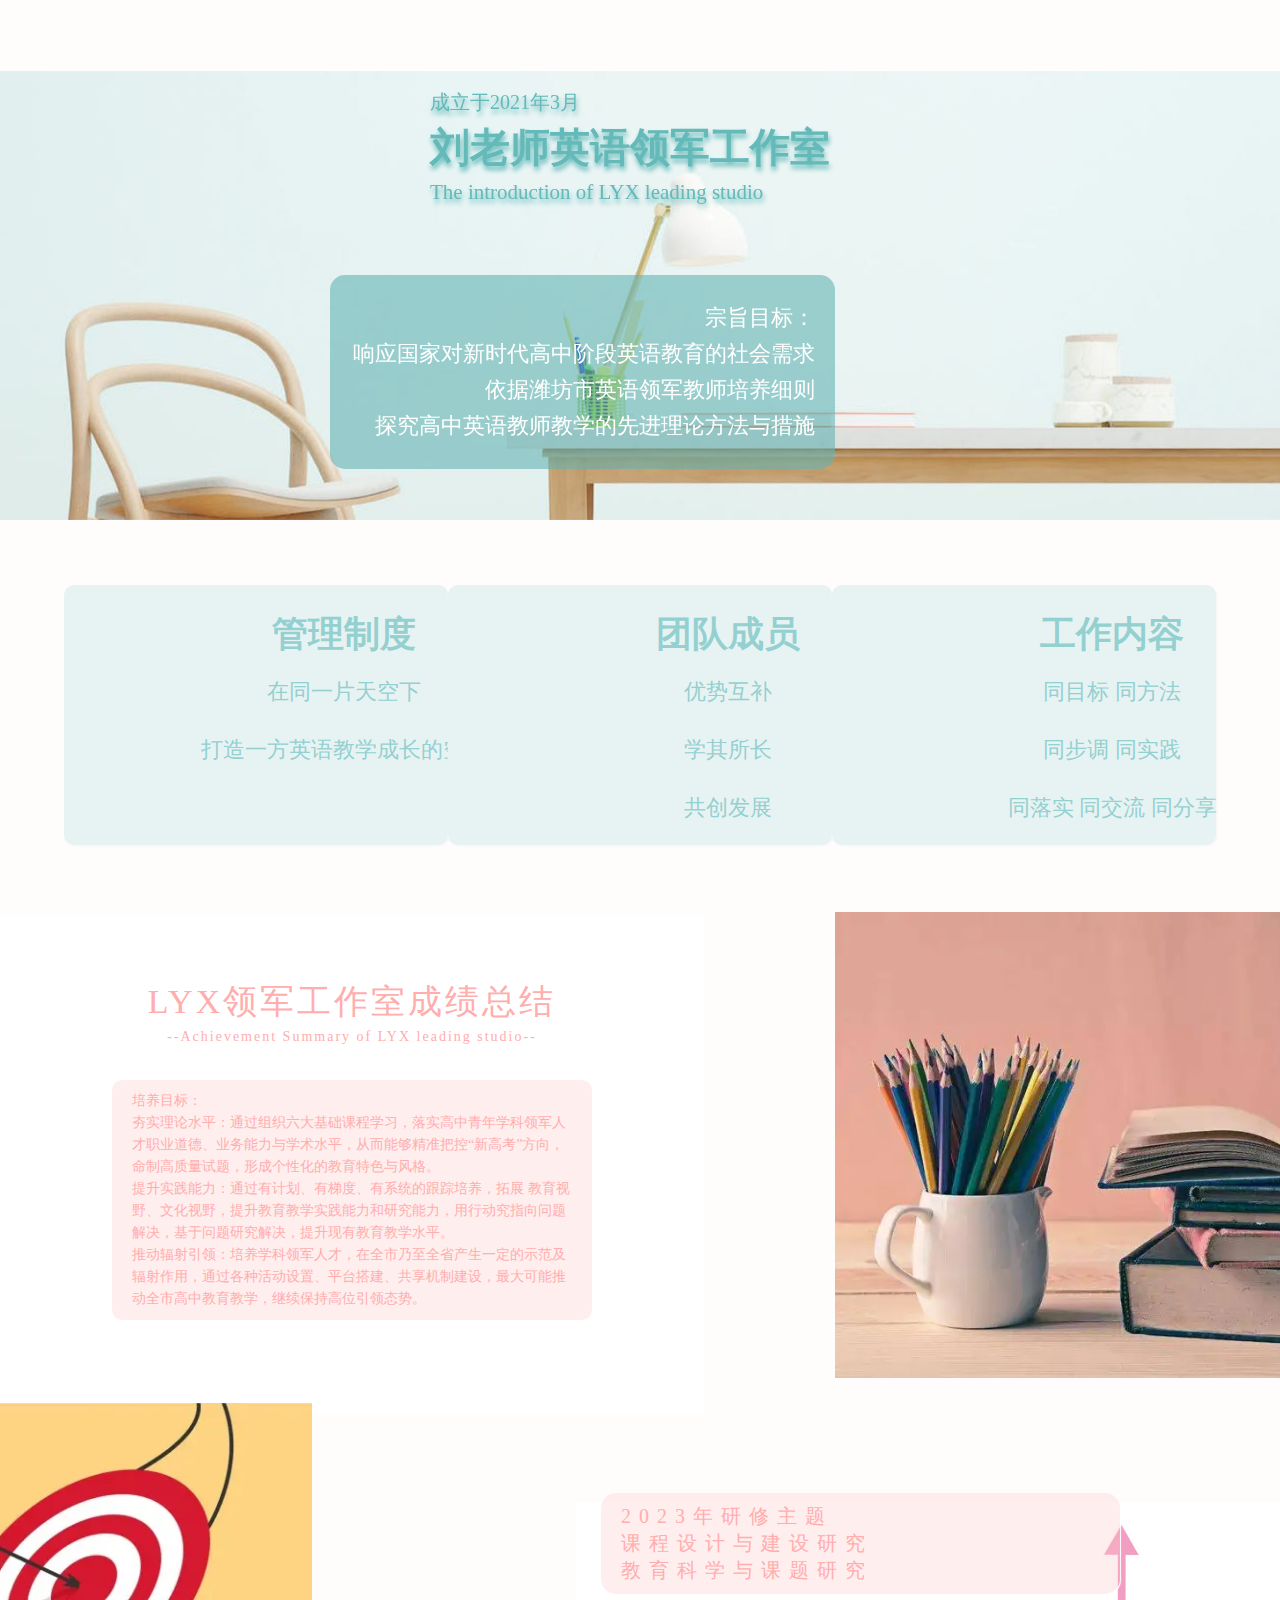
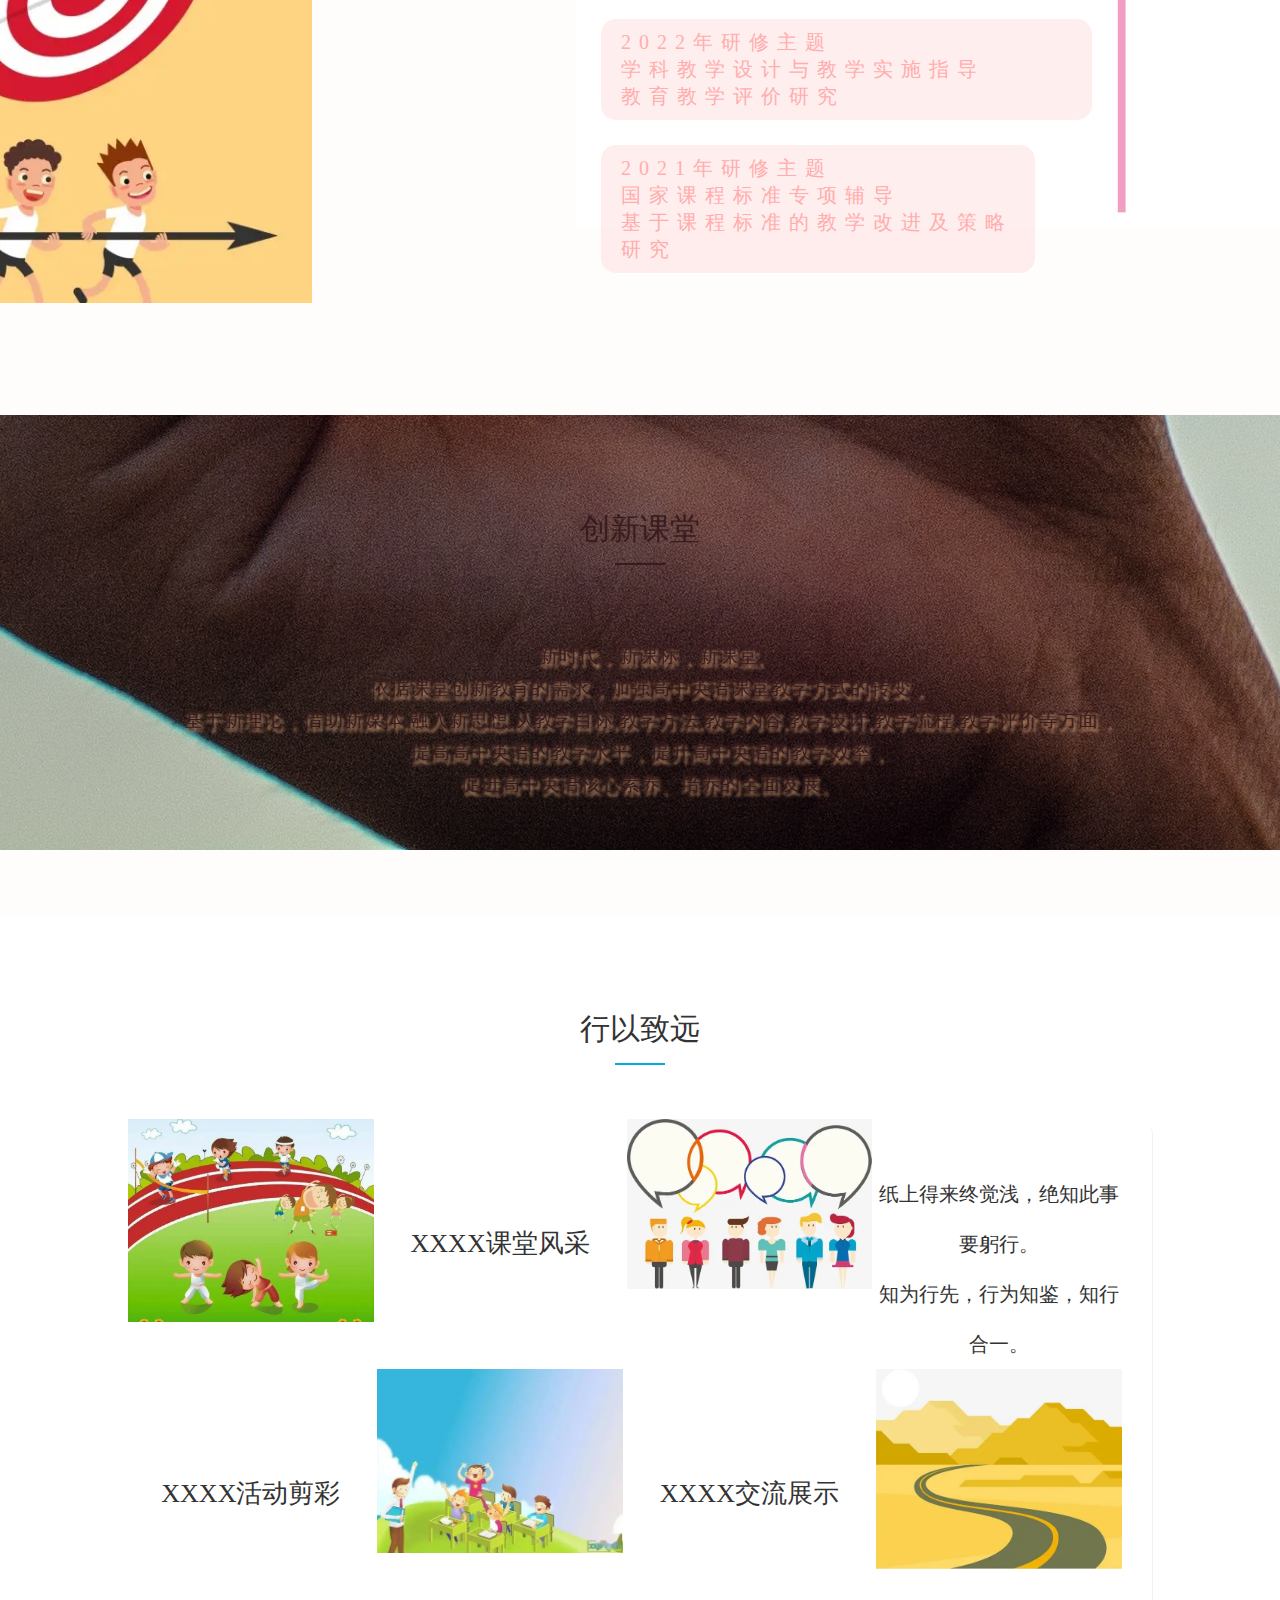
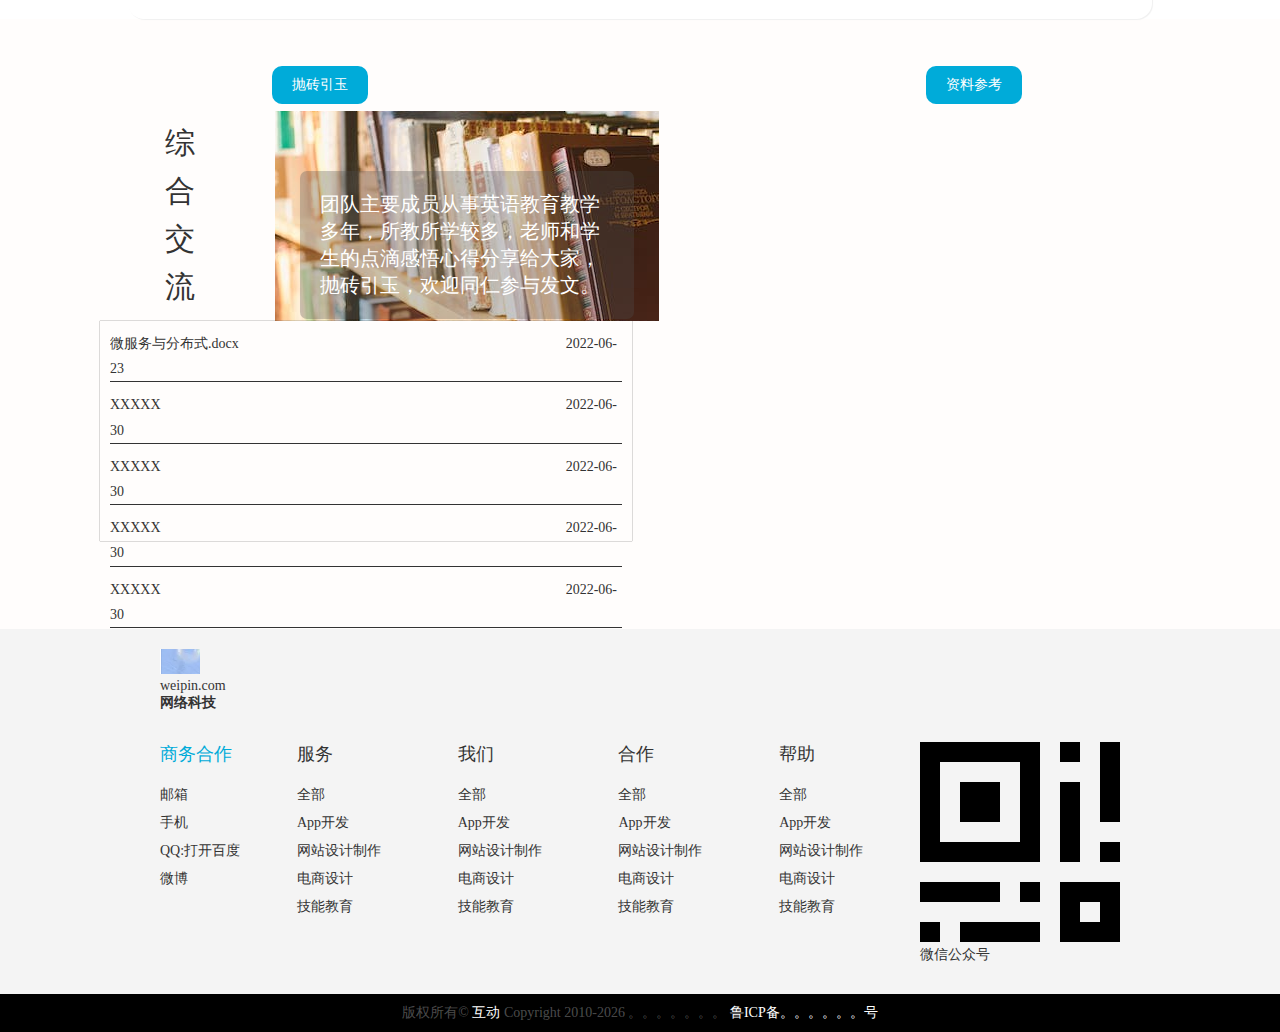
==== first.html @ 7814cfa4 "第一次提交" ====
<!DOCTYPE html>
<html>
<head>
    <meta charset="UTF-8">
    <meta http-equiv="X-UA-Compatible" content="IE=edge">
    <meta name="viewport" content="width=device-width, initial-scale=1.0">
    <title>个人工作室简介</title>
    <link rel="stylesheet" href="./css/swiper.min.css">
    <link rel="stylesheet" href="./font/iconfont.css">
    <link rel="stylesheet" href="./css/style.css">
    <script src="./js/jquery.min.js"></script>
    <script src="./js/swiper.min.js"></script>
    <script src="./js/public.js"></script>
</head>
<body>
    <!-- <header class="header">
       <div style="height: 100%;">
        <p>刘月霞英语领军工作室</p>
        <p>The introduction of LYX leading studio</p> -->
         <!-- <div class="line"></div> -->
    <!-- </div>
    </header> -->
   
    <div class="introduce">
         <!-- <img class="pic" src="./images/light1.jpeg" alt=""> -->
         <div class="leftTit">
            <p class="time">成立于2021年3月</p>
            <p style="font-size: 40px;font-weight: 800;">刘老师英语领军工作室</p>
            <!--<p class="en">英<br>语</p> -->
            <p class="enintro">The introduction of LYX leading studio</p>
            
         </div>
         <div class="con">
            <p>宗旨目标：<br>
            响应国家对新时代高中阶段英语教育的社会需求<br>
            依据潍坊市英语领军教师培养细则<br>
           探究高中英语教师教学的先进理论方法与措施</p>
         </div>
    </div> 
    <!-- 轮播图 -->
    <section class="banner">
        
        <div class="swiper">
            <div class="swiper-wrapper">
                <div class="swiper-slide">
                    <!-- <a href="#" class="big" style="background-color: #404040;"></a> -->
                    <a href="#" class="big" style="background: url(images/desk1-1.jpg) no-repeat bottom;background-size: 100%;"></a>
                    <a href="#" class="small" style="background-image: url(images/header-bg-small.png);"></a>
                </div>
                <!-- <div class="swiper-slide">
                    <a href="#" class="big" style="background-image: url(images/banner6.jpeg);"></a>
                    <a href="#" class="small" style="background-image: url(images/small.jpeg);"></a>
                </div> -->
                <!-- <div class="swiper-slide">Slide 3</div> -->
            </div>
            <!-- 如果需要分页器 -->
            <!-- <div class="swiper-pagination"></div> -->
            
            <!-- 如果需要导航按钮-->
            <!--<div class="swiper-button-prev"></div>
            <div class="swiper-button-next"></div>-->
            
            <!-- 如果需要滚动条 -->
            <!--<div class="swiper-scrollbar"></div> -->
        </div>
    </section>
    <script>        
        // var bnrSwiper = new Swiper ('.banner .swiper', {
        //   direction: 'vertical', // 垂直切换选项
        //   loop: false, // 循环模式选项
          
        //   // 如果需要分页器
        //   pagination: {
        //     el: '.banner .swiper-pagination',
        //   },
          
          // 如果需要前进后退按钮
        //   navigation: {
        //     nextEl: '.swiper-button-next',
        //     prevEl: '.swiper-button-prev',
        //   },
          
          // 如果需要滚动条
        //   scrollbar: {
        //     el: '.swiper-scrollbar',
        //   },
        // })        
    </script>
    <!-- 三条文字 -->
    <section class="three">
        <!-- <div class="picBg">
            <img class="pic" src="images/book1-5.jpg" alt="">
        </div> -->
        <div class="tit" style="padding-top: 85px; line-height: 58px; width: 100%;
        height: 100%;
        text-align: center;">
            <a href="./pages/management.html" class="box" style="
            margin-left: 5%;">
                <div>
                    <p class="title">管理制度</p>
                    <p>在同一片天空下<br>打造一方英语教学成长的空间</p>
                </div>
            </a>
            <a href="./pages/teamMembers.html" class="box">
                <div>
                    <p class="title">团队成员</p>
                    <p>优势互补<br>学其所长<br>共创发展</p>
                </div>
            </a>
            <a href="./pages//workContent.html" class="box">
                <div>
                    <p class="title">工作内容</p>
                    <p>同目标 同方法<br>同步调 同实践<br>同落实 同交流 同分享</p>
                </div>
            </a>
        </div>
        <!-- <div class="line"></div> -->
        <!-- <img class="pic" src="images/book1.jpg" alt=""> -->
    </section>
<!-- 工作室成绩展示 -->
    <section class="caseScore">
        <div class="pubTitScore">
            <h2 style="color: #ffadad;;    margin-top: 60px;">LYX领军工作室成绩总结</h2>
            <p style="letter-spacing: 2px;width: 400px;">--Achievement Summary of LYX leading studio--</p>
            <div class="target">
                <p>培养目标：</p>
                <p>夯实理论水平：通过组织六大基础课程学习，落实高中青年学科领军人才职业道德、业务能力与学术水平，从而能够精准把控“新高考”方向，命制高质量试题，形成个性化的教育特色与风格。<br>
                提升实践能力：通过有计划、有梯度、有系统的跟踪培养，拓展 教育视野、文化视野，提升教育教学实践能力和研究能力，用行动究指向问题解决，基于问题研究解决，提升现有教育教学水平。<br>
                推动辐射引领：培养学科领军人才，在全市乃至全省产生一定的示范及辐射作用，通过各种活动设置、平台搭建、共享机制建设，最大可能推动全市高中教育教学，继续保持高位引领态势。</p>
            </div>
            <div class="img" style="background: url(images/test1.jpg) no-repeat top;background-size: 100%;"></div>
        </div>
        <div class="score">
            <!-- <p style="font-size: 26px;">工作室考核要求</p> -->
            <div class="img" style="background: url(images/test2.jpg) no-repeat top;background-size: 100%;"></div>
            <div class="yearScore" >
            <!-- <div class="everyTime"> -->
                <a href="./pages/three.html" class="box">
                    <p style="width: 68%;">2023年研修主题<br>课程设计与建设研究<br>教育科学与课题研究</p>
                </a>
                <a href="./pages/two.html" class="box">
                    <p style="    width: 64%;">2022年研修主题<br>学科教学设计与教学实施指导<br>教育教学评价研究</p>
                </a>
                <a href="./pages/one.html" class="box">
                    <p style="    width: 56%;">2021年研修主题 <br>国家课程标准专项辅导<br>基于课程标准的教学改进及策略研究</p>
                </a>
                <!-- <div class="line l1"></div>
                <div class="line l2"></div>
                <div class="line"></div> -->
            <div style="margin-left: 870px;margin-top: -308px;">
                <p style="font-size: 26px;letter-spacing: 7px;writing-mode: tb;">工作室考核要求</p>
                <!-- <p>--The assessment requirements--</p> -->
        </div>
        <!-- <div class="pubConScore caseConScore">
            <a href="./about.html" class="box">
                <img class="pic" src="images/1.png" alt="">
                <div class="ceng">
                    <h3>2021</h3>
                    <div class="line"></div>
                    <p>内容介绍</p>
                </div>
            </a>
            <a href="#" class="box">
                <img class="pic" src="images/2.png" alt="">
                <div class="ceng">
                    <h3>2022</h3>
                    <div class="line"></div>
                    <p>内容介绍</p>
                </div>
            </a>
            <a href="#" class="box">
                <img class="pic" src="images/3.png" alt="">
                <div class="ceng">
                    <h3>2023</h3>
                    <div class="line"></div>
                    <p>内容介绍</p>
                </div>
            </a>
        </div> -->

    </section>

    <!-- 创新课堂 -->
    <section class="aboutCreate">
        <a href="./pages/create.html" class="box">
            <div class="pubTit abtTitCreate">
                <h2>创新课堂</h2>
                <div class="line"></div>
            </div>
            <div class="pubCon abtConCreate" style="width: 1300px;">
                <div class="abtTextCreate">
                    
                        新时代，新课标，新课堂,<br>依据课堂创新教育的需求，加强高中英语课堂教学方式的转变，<br>
                        基于新理论，借助新媒体,融入新思想,从教学目标,教学方法,教学内容,教学设计,教学流程,教学评价等方面，<br>
                        提高高中英语的教学水平，提升高中英语的教学效率，<br>促进高中英语核心素养、培养的全面发展。
                    
                </div>
                <!-- <div class="btnGroupCreate">
                    <a href="#" class="btn btndoc">课件doc</a>
                    <a href="#" class="btn btnPPT">课件ppt</a>
                </div> -->
            </div>
        </a>
    </section>
<!-- 积微成巨 -->
    <section class="serviceSum">
        <div class="pubTit serTit">
            <h2>行以致远</h2>
            <div class="line"></div>
        </div>
        <div class="display">
            <!-- <div class="tit">
                <p class="nav">
                    纸上得来终觉浅，绝知此事要躬行。<br>
                    知为行先，行为知鉴，知行合一。<br>
                    细微之处便是光彩灿烂。
                </p>
            </div> -->
            <div class="active">
                <!-- <div class="leftPic">
                    <a href="#" class="box">
                        <img class="pic" src="./images/act2-2.jpg" alt="">
                        <p>XXXX活动剪彩</p>
                    </a>
                    
                     <a href="#" class="box" >
                        <p>XXXX课堂风采</p>
                        <img class="pic" src="./images/act2-2.jpg" alt="">
                    </a>
                    <a href="#" class="box" style="margin-left: -4px;">
                        <img class="pic" src="./images/act2-2.jpg" alt="">
                        <p>XXXX交流展示</p>
                    </a>
                    
                </div> -->
                <div class="bor">
                  
                    <div class="dimg">
                        <img class="pic" src="./images/act1.jpg" alt="" style="width: inherit;">
                    </div>
                    <div class="dp">
                        <a href="./pages/jlzs.html" class="box"><p>XXXX活动剪彩</p></a>
                    </div>
                </div>
                <div class="bor">
                    <div class="dp">
                        <a href="./pages/ktfc.html" class="box"><p>XXXX课堂风采</p></a>
                        
                    </div>
                    <div  class="dimg">
                        <img class="pic" src="./images/room2.jpg" alt="" style="width: inherit;">
                    </div>
                </div>
                <div class="bor">
                    <div  class="dimg">
                        <img class="pic" src="./images/share1.jpg" alt="" style="width: inherit;">
                    </div>
                    <div class="dp"> 
                        <a href="./pages/jlzs.html" class="box"><p>XXXX交流展示</p></a>
                        
                    </div>
                </div>
                <div class="bor">
                    <div class="dp">
                        <p class="na" style="font-size: 20px;    line-height: 50px;
                        margin-top: 50px;">纸上得来终觉浅，绝知此事要躬行。<br>
                            知为行先，行为知鉴，知行合一。<br>
                            细微之处便是光彩灿烂。</p>
                        
                    </div>
                    <div  class="dimg">
                        <img class="pic" src="./images/path1.jpg" alt="" style="width: inherit;">
                    </div>
                </div>
            </div>

        </div>
        
    </section>
    <!-- 综合交流 -->
    <section class="clientTalk">
        <div class="pubTit talkTit" style="width: 200px;
        margin-bottom: -300px;
        margin-left: 80px;">
            <h2>综<br>合<br>交<br>流</h2>
            <!-- <div class="line"></div> -->
        </div>
        <div class="line1">
            <p>抛砖引玉</p>
            <p style="float: right;">资料参考</p>
        </div>
        <div class="img" style=" float:left; display:inline">
            
            <p>团队主要成员从事英语教育教学多年，所教所学较多，老师和学生的点滴感悟心得分享给大家，抛砖引玉，欢迎同仁参与发文。</p>
        </div>
         <!-- <div class="line2">资料参考</div> -->
        <div class="conRight">
           
            <div class="w-adNews-in clearfix">
                <ul>
                    <li>
                        <div class="news-item">
                            <div class="news-together">
                                <div class="news-h">
                                    <a class="" href="./public/1.docx" target="_blank" download="微服务与分布式.docx">微服务与分布式.docx</a>
                                </div>
                                <div class="date">2022-06-23</div>
                            </div>
                        </div>
                    </li>
                    <li>
                        <div class="news-item">
                            <div class="news-together">
                                <div class="news-h">
                                   <a class="" href="/article-77025-220429.html" target="_blank" title="XXXXX">XXXXX</a>
                                </div><div class="date">2022-06-30</div>
                            </div>
                        </div>
                    </li>
                    <li>
                        <div class="news-item">
                            <div class="news-together">
                                <div class="news-h">
                                   <a class="" href="/article-77025-220429.html" target="_blank" title="XXXXX">XXXXX</a>
                                </div><div class="date">2022-06-30</div>
                            </div>
                        </div>
                    </li>
                    <li>
                        <div class="news-item">
                            <div class="news-together">
                                <div class="news-h">
                                   <a class="" href="/article-77025-220429.html" target="_blank" title="XXXXX">XXXXX</a>
                                </div><div class="date">2022-06-30</div>
                            </div>
                        </div>
                    </li>
                    <li>
                        <div class="news-item">
                            <div class="news-together">
                                <div class="news-h">
                                   <a class="" href="/article-77025-220429.html" target="_blank" title="XXXXX">XXXXX</a>
                                </div><div class="date">2022-06-30</div>
                            </div>
                        </div>
                    </li>
                </ul>
            </div>
        </div>
        <!-- <div class="clientConTalk pubCon">
            <ul>
                <li><img src="images/5-1.png" alt=""></li>
                <li><img src="images/5-1.png" alt=""></li>
                <li><img src="images/5-1.png" alt=""></li>
                <li><img src="images/5-1.png" alt=""></li>
                <li><img src="images/5-1.png" alt=""></li>
                <li><img src="images/5-1.png" alt=""></li>
                <li><img src="images/5-1.png" alt=""></li>
                <li><img src="images/5-1.png" alt=""></li>
                <li><img src="images/5-1.png" alt=""></li>
                <li><img src="images/5-1.png" alt=""></li>
                <li><img src="images/5-1.png" alt=""></li>
                <li><img src="images/5-1.png" alt=""></li>
            </ul>
        </div> -->
    </section>
    <!-- 服务区 弹性盒模型-->
    <!-- <section class="service">
        <div class="pubTit serTit">
            <h2>专注的服务</h2>
            <div class="line"></div>
        </div>
        <div class="pubCon serCon">
            <a href="#" class="box">
                <div class="boxIcon">
                    <i class="iconfont icon-phone"></i>
                </div>
                <h3>App开发</h3>
                <p>App开发App开发App开发App开发App开发App开发App开发App开发App开发</p>
            </a>
            <a href="#" class="box">
                <div class="boxIcon">
                    <i class="iconfont icon-computer"></i>
                </div>
                <h3>网站开发</h3>
                <p>网站开发网站开发网站开发网站开发网站开发网站开发网站开发网站开发网站开发</p>
            </a>
            <a href="#" class="box">
                <div class="boxIcon">
                    <i class="iconfont icon-app"></i>
                </div>
                <h3>电商设计</h3>
                <p>电商设计电商设计电商设计电商设计电商设计电商设计电商设计电商设计电商设计</p>
            </a>
            <a href="#" class="box">
                <div class="boxIcon">
                    <i class="iconfont icon-service"></i>
                </div>
                <h3>技能教育</h3>
                <p>技能教育技能教育技能教育技能教育技能教育技能教育技能教育技能教育技能教育技能教育</p>
            </a>
        </div>
    </section>
    <section class="about">
        <div class="pubTit abtTit">
            <h2>我们是不断创新、专注研究、充满活力的<br>用户体验专家</h2>
            <div class="line"></div>
        </div>
        <div class="pubCon abtCon">
            <div class="abtText">一段文字一段文字一段文字一段文字一段文字一段文字一段文字一段文字一段文字一段文字一段文字一段文字</div>
            <div class="btnGroup">
                <a href="#" class="btn btnLeft">咨询我们</a>
                <a href="#" class="btn btnRight">了解我们</a>
            </div>
        </div>
        
    </section>
    <section class="case">
        <div class="pubTit">
            <h2>项目案例展示</h2>
            <div class="line"></div>
        </div>
        <div class="pubCon caseCon">
            <a href="#" class="box">
                <img class="pic" src="images/1.png" alt="">
                <div class="ceng">
                    <h3>标题文字</h3>
                    <div class="line"></div>
                    <p>内容介绍</p>
                </div>
            </a>
            <a href="#" class="box">
                <img class="pic" src="images/2.png" alt="">
                <div class="ceng">
                    <h3>标题文字</h3>
                    <div class="line"></div>
                    <p>内容介绍</p>
                </div>
            </a>
            <a href="#" class="box">
                <img class="pic" src="images/3.png" alt="">
                <div class="ceng">
                    <h3>标题文字</h3>
                    <div class="line"></div>
                    <p>内容介绍</p>
                </div>
            </a>
        </div>

    </section> -->
    <!-- 底部区域 -->
    <!-- <section class="client">
        <div class="pubTit">
            <h2>服务的客户</h2>
            <div class="line"></div>
        </div>
        
        <div class="clientCon pubCon">
            <ul>
                <li><img src="images/5-1.png" alt=""></li>
                <li><img src="images/5-1.png" alt=""></li>
                <li><img src="images/5-1.png" alt=""></li>
                <li><img src="images/5-1.png" alt=""></li>
                <li><img src="images/5-1.png" alt=""></li>
                <li><img src="images/5-1.png" alt=""></li>
                <li><img src="images/5-1.png" alt=""></li>
                <li><img src="images/5-1.png" alt=""></li>
                <li><img src="images/5-1.png" alt=""></li>
                <li><img src="images/5-1.png" alt=""></li>
                <li><img src="images/5-1.png" alt=""></li>
                <li><img src="images/5-1.png" alt=""></li>
            </ul>
        </div>
    </section> -->
    <footer class="footer">
        <div class="ftMain pubCon">
            <a href="#" class="ftlogo">
                <img src="images/4-1.png" alt="">
                <div class="text">
                    <p>weipin.com</p>
                    <h1>网络科技</h1>
                </div>
            </a>
            <div class="ftCon">
                <div class="ftContact">
                    <h4>商务合作</h4>
                    <p>
                        邮箱<br>
                        手机<br>
                        QQ:<a target="_blank" href="https://www.baidu.com/">打开百度</a><br>
                        微博<br>
                    </p>
                </div>
                <div class="ftLink">
                    <div class="box">
                        <h4>服务</h4>
                        <a href="#">全部</a>
                        <a href="#">App开发</a>
                        <a href="#">网站设计制作</a>
                        <a href="#">电商设计</a>
                        <a href="#">技能教育</a>
                    </div>
                </div>
                <div class="ftLink">
                    <div class="box">
                        <h4>我们</h4>
                        <a href="#">全部</a>
                        <a href="#">App开发</a>
                        <a href="#">网站设计制作</a>
                        <a href="#">电商设计</a>
                        <a href="#">技能教育</a>
                    </div>
                </div>
                <div class="ftLink">
                    <div class="box">
                        <h4>合作</h4>
                        <a href="#">全部</a>
                        <a href="#">App开发</a>
                        <a href="#">网站设计制作</a>
                        <a href="#">电商设计</a>
                        <a href="#">技能教育</a>
                    </div>
                </div>
                <div class="ftLink">
                    <div class="box">
                        <h4>帮助</h4>
                        <a href="#">全部</a>
                        <a href="#">App开发</a>
                        <a href="#">网站设计制作</a>
                        <a href="#">电商设计</a>
                        <a href="#">技能教育</a>
                    </div>
                </div>

                <div class="ftEwm">
                    <img src="images/ewm1.png" alt="">
                    <p>微信公众号</p>
                </div>

            </div>
        </div>
        <div class="copyright">
            版权所有&copy; <a href="#">互动</a> Copyright 2010-<span class="year"></span> 。。。。。。。
            <a href="#" target="_blank">鲁ICP备。。。。。。号</a>

        </div>
    </footer>
    <script>
        var year=new Date().getFullYear();
        $(".year").html(year)
    </script>

    <!-- (屏幕)背景遮罩层:展开右侧菜单时设置收回事件 -->
    <div class="bodyBg">

    </div>

</body>
</html>
---- font/iconfont.css ----
@font-face {
  font-family: "iconfont"; /* Project id  */
  src: url('iconfont.ttf?t=1664248472655') format('truetype');
}

.iconfont {
  font-family: "iconfont" !important;
  font-size: 16px;
  font-style: normal;
  -webkit-font-smoothing: antialiased;
  -moz-osx-font-smoothing: grayscale;
}

.icon-app:before {
  content: "\e605";
}

.icon-computer:before {
  content: "\e60d";
}

.icon-folder:before {
  content: "\e61f";
}

.icon-phone:before {
  content: "\e63b";
}

.icon-service:before {
  content: "\e649";
}

.icon-unlock:before {
  content: "\e773";
}
---- css/style.css ----
/* 基础样式  */
*{padding:0;margin: 0;font-family: "微软雅黑"，"黑体","宋体";font-size: 14px;color: #333;}
body{background-color:rgba(255,244,240,0.2);}
a{text-decoration: none;}
ul,ol{list-style: none;}
img{border: none;}
input,textarea{outline: none;}
/* body{background: #aaa;} */
/* filter: grayscale(100%);网站整体变为灰色  兼容*/
/* -webkit-filter: grayscale(100%);filter: grayscale(100%); */


/* 公共样式 */
.pubCon{width: 1200px;margin: 0 auto;}
.pubTit{text-align: center;padding-bottom: 60px;}
.pubTit h2{font-size: 32px;font-weight: 400;line-height: 1.6em;}
.pubTit .line{width: 50px;height: 2px;background: #00abd9;display: inline-block;margin-top: 10px;}
.bodyBg{position:fixed;top:0;left:0;width: 100%;height: 100%;background: rgb(0, 0, 0,0.3);
z-index:9;display: none;}
.pubConScore{width: 1200px;margin: 0 auto;}
.pubTitScore{text-align: center;padding-bottom: 60px;}
.pubTitScore h2{font-size: 34px;font-weight: 400;line-height: 1.6em;letter-spacing: 3px;}
.pubTitScore p{font-size: 14px;font-weight: lighter;margin: 0 auto;color: #ffadad;    ;border-radius: 16px;}
.pubTitScore .line{width: 50px;height: 2px;background: #a0cfff;display: inline-block;margin-top: 10px;}
.bodyBg{position:fixed;top:0;left:0;width: 100%;height: 100%;background: rgb(0, 0, 0,0.3);
z-index:9;display: none;}
/* 头部 */
.header{height: 50px;width: 100%;text-align: left;background: linear-gradient(rgba(255,190,105,0.7),rgba(255,244,240,0.1));
/* 定位器 */
position: fixed;top: 0;left: 0;z-index: 10;
}
.header p{font-size: 28px;font-weight: 400;color: white;float: left;margin-left: 20px;position: absolute;text-shadow: 1px 1px 1px #ad3e11;
    height: 50px;line-height: 50px;}
.header u{color: white; font-size: 20px; height: 60px;line-height: 60px;margin-left: 275px;text-shadow: 1px 1px 1px #ad3e11;}
.header .line{width: 640px;height: 1px;background: white;position: absolute;bottom: 10px;text-shadow: 1px 1px 1px #ad3e11;}
/* 单独样式 */
.hdCon{height:100%;display: flex;justify-content: space-between;align-items: center;}

.hdNav ul{display: flex;height:60px;padding: auto;}

.hdNav li a{display: block;font-size: 18px;padding: 0 30px;
    transition: 0.3s;position: relative;line-height: 60px;}
.hdNav li:hover a{color: #00abd9;}
.hdNav li.active a{color: #00abd9;}
/* 添加小圆点 */
.hdNav li a::after{display: block;content: "";width: 6px;
    height: 6px;background: #00abd9;border-radius: 50%;opacity: 0;
    position: absolute;bottom: 6px;
    left: 50%;margin-left: -3px;/* 或*/
    /* left: calc(50%-10px); */
}
.hdNav li:hover a::after{opacity: 1;}
.hdNav li.active a::after{opacity: 1;}
.hdMenu{width: 40px;border: 1px solid #aaa;border-radius: 3px;cursor: pointer;display: none;}
.hdMenu i{display: block;width: 26px;height: 2px;background:#aaa;margin: 5px auto;}

/* 海报区域：轮播图 */
.banner{height: 500px;}
.banner a{display: block;height: 520px;background:100% no-repeat;cursor: move;width: 100%;background-size: 100%;}/*不重复 居中  cursor: pointer鼠标位于轮播图上的显示形式*/
.banner a.small{display: none;}/*只显示一张*/
/* 修改swiper的默认样式 */
.banner .swiper-pagination-bullet{
    background: rgba(255,255,255,0);
}
/* introduce 简介 */
.introduce{    position: absolute;
    /* border: 1px solid;right: 240px; */
    width: 100%;
    height: 460px;
    z-index: 11;
    line-height: 70px;}
.introduce p{    line-height: 45px;
    margin-left: 10px;
    font-family: 楷体;
    font-size: 35px;
    width: 450px;color: #4c8888;
}
.introduce .leftTit{width: 450px;
    height: 150px;
    margin: 80px 420px;}
.leftTit p{color: #64b9b9;text-shadow: 1px 4px 5px #64b9b9;}
.introduce .time{width: 450px;
    font-size: 20px;
    text-align: left;
    float: left;
}
.introduce .en{    color: black;
    background-color: white;
    width: 42px;
    height: auto;
    text-align: center;
    border-radius: 7px;
    line-height: 1.5em;
    position: absolute;
    top: 55px;
    font-size: 26px;}
.introduce .enintro{width: 625px;
    font-size: 21px;
    text-align: left;
    float: left;
}
.introduce .con{ position: absolute;
    top: 275px;
    right: 445px;
    text-align: right;
    line-height: 42px;    width: 505px;background: rgba(100,180,180,0.6);;
    /* box-shadow: 1px 1px 1px; */
    border-radius: 15px;
}
.introduce .con p{    font-size: 22px;color: white;
    line-height: 36px;
    margin: 25px 20px;width: auto;}
.introduce .d1{     margin-top: 100px;
    margin-left: -1px;
    width: 500px;
    border: 1px solid;
    height: 200px;}
.introduce .d1 p{float: right;}
.introduce .d1 .p1{    margin-right: -327px;
    color: white;
    background-color: rgba(255,255,255,0.2);
    box-shadow: 2px 2px 9px #531f0a;
    border-radius: 8px;
    width: 110px;
    height: 180px;
    text-align: center;
    padding-top: 18px;}
/* 三条文字 */
.three{
    height: 365px;
    /* background: url(../images/light2-3.jpg) no-repeat center; background-size: 100%; */
   }
/* .three .line{width: 30px;height: 1px;background: black;margin: 10px 0 20px;} */
.three .tit a{float: left;width: 30%;}
.three .tit .box div{background: #e7f3f3;height: 260px; box-shadow: 1px 1px 3px #f4f4f4;    border-radius: 10px;} 
.three .tit .box p{ text-align: center;color:#94d0d0;font-size: 22px;     width: 560px;
    
}
.three .tit .box .title{    font-size: 36px;
    font-weight: 800;color: #94d0d0;display: inline-block;  vertical-align: middle;margin-top: 20px;
    }
.three .tit .box div:hover p{ box-shadow: 1px 1px 3px #e2e4e5;background: #94d0d0;color: white; }
.three .tit .box div:hover{background: #94d0d0;}
/* .three .tit .box p:hover{color:rgba(255,173,173)} */
/* .three .tit .box .title:hover{border: 1px solid rgba(255,173,173);} */
/* 工作室成绩展示 */
.caseScore{
    /* margin-bottom: 20px; */
    /* border: 1px solid; */
    width: 100%;
    height: 500px;
    margin-top: 50px;
}
.caseScore .pubTitScore{float: left;display: inline;width: 55%;    height: 440px;
    /* background: url(../images/target2.jpg) no-repeat center; background-size: 100%; */
    background-color: white;
}
.caseScore .pubTitScore .img{    background-color: red;
    width: 55%;
    height: 500px;
    position: absolute;
    margin-top: -408px;
    margin-left: 835px;}
.score .img{    background-color: red;
    width: 45%;
    height: 500px;
    position: absolute;
    margin-top: -12px;
    margin-left: -840px;}
.target{    background: rgba(255,200,200,0.3);padding: 10px 20px;
    text-align: left;margin: auto;
    margin-top: 35px;
    line-height: 22px;
    width: 440px;
    border-radius: 10px;}
.score{text-align: center;    height: 500px;float: right;display: inline;
    background-color: aliceblue;width: 55%;
    background: url(../images/yearScore3.jpg) no-repeat center; background-size: 100%;
}

.yearScore{width: 100%;
    height: 300px;
    margin: auto;
    text-align: left;margin-top: 78px;
}
.yearScore .box p{    font-size: 20px;
    color: #FFADAD;
    margin: 25px;
    letter-spacing: 8px;background-color: rgba(255,200,200,0.3);
    padding: 10px 20px;
    box-shadow: 1px 1px 1px white;
    border-radius: 15px;
}
.yearScore .box p:hover{background-color: #FFADAD; color: white;}
.yearScore .line{position: relative;
    margin: -401px 84%;
    width: 100px;
    height: 500px;
    box-sizing: border-box;
    background: linear-gradient(-45deg, transparent 1.5%, #0000ff 73.5%, deeppink 0%, transparent 0%);}
/* .yearScore .everyTime{margin: 40px auto;} */
/* .everyTime div{text-align: center;}
.everyTime p{font-size: 60px; color: #FFADAD;}
.everyTime span{font-size: 40px;text-shadow: 1px 1px 2px #b2b2b2;
    color: rgba(60,180,255,0.7);
    }

.yearScore .everyTime .vertical-line{    height: 40px;width: 3px;    background: rgba(60,180,255,0.7);
    margin-left: 66px;} */



.caseConScore{display: flex;justify-content: space-between;flex-wrap: wrap;margin-top: 15px;}/*弹性盒子*/
.caseConScore .box{display: block;width: 32%;margin-bottom: 30px;position: relative;
perspective: 600px;/*视距：近大远小*/
overflow: hidden;
}
.caseConScore .pic{width: 100%;display: block;}
.caseConScore .ceng{display: block;width: 100%;height: 100%;background: rgb(0, 0, 0,0.6);
    color: #fff;position: absolute;top: 0;left: 0;display: flex;align-items: center;
    justify-content: center;padding: 0 30px;box-sizing: border-box;
    flex-direction: column;/*盒模型 纵向*/
    transform: rotateX(110deg);/*透视*/
    transform-origin: bottom;/*旋转方向*/
    transition: 0.3s;
}
.caseConScore .ceng h3{color: #fff;font-size: 20px;font-weight: 400;}
.caseConScore .ceng .line{width: 30px;height: 1px;background: white;margin: 10px 0 20px;}
.caseConScore .ceng p{color: #fff;opacity: 0.9;text-align: center;line-height: 1.8em;}
   /*翻页效果*/
.caseConScore .box:hover .ceng{transform:rotate(0) ;}

/* 服务区 */
.service{padding: 90px 0 50px;background: white;}
.serCon{display: flex;text-align: center;}
.serCon .box{display: block;height: 380px;
    padding: 0 30px;box-sizing: border-box;}/*box-sizing: border-box;内填充*/
.serCon .boxIcon{width: 200px;height: 200px;border: 1px solid #00abd9;
    border-radius: 50%;margin: 0 auto;line-height: 200px;transition: 0.3s;}
.serCon .boxIcon .iconfont{font-size:90px; color: #00abd9;transition: 0.3s;}
.serCon h3{padding: 50px 0 25px;font-size: 22px;font-weight: 400;}
.serCon p{line-height: 1.8em;color: 666;}

.serCon .box:hover h3{color: #00abd9;}
.serCon .box:hover .boxIcon{background:#00abd9;}
.serCon .box:hover .boxIcon .iconfont{color: #fff;}

/* 创新课堂 */
.aboutCreate{padding: 90px 0;background: url(../images/create.jpg) no-repeat center fixed;width: 100%;
    height: 320px;
    margin-top: 600px;
}
.abtTitCreate h2{color: #391b1d;}
.abtTitCreate .line{background: #391b1d;}
.abtTextCreate{color: #391b1d;opacity: 0.9;font-size: 20px;    line-height: 32px;    padding: 20px;
text-shadow: 2px 4px 3px #d8a279;text-align: center;}
.aboutCreate .abtTextCreate:hover{font-size:26px;}
.aboutCreate:hover .box .abtConCreate{background: rgba(255,255,255,0.3);border-radius: 103px;padding: 20px;}
.btnGroupCreate{width: 100%;text-align: center;font-size: 0;padding-top: 100px;}
.btnGroupCreate .btn{display: inline-block;width: 150px;height: 50px;
    background:linear-gradient(to right,#f67b1f,#ef2d58);color: #fff;
border-radius: 5px;line-height: 50px;font-size: 20px;margin: 0 10px;}
 .btnGroupCreate .btnPPT{background:linear-gradient(to right,#0fcfd7,#5960ff);} /*兼容模式*/
 .btnGroupCreate .btn:hover{opacity: 1;transform: scale(1.05);}/*改变透明度，放大  动画：animation css*/

/* 积微成巨 */
.serviceSum{padding: 90px 0 0px;background: white;margin-bottom: 10px;}
.display{width: 80%;
    height: 500px;
    /* border: 10px solid #FFADAD; */
    margin: auto;
    border-radius: 16px;
    box-shadow: 1px 1px 1px #f0f0f0;
    /* text-align: center; */
    /* background: url(../images/book1-2.jpg) no-repeat left; */
}
.display .tit{float: left;height: 100%;width: 20%;
    border-radius: 10px;
    margin-right: 15px;background: url(../images/book2-1.jpg) no-repeat center;}
.display .active{float: left;height: 100%;
    width: 100%;
    /* background: yellowgreen; */
}
/* .display .active{background: url(../images/act1.png) no-repeat center} */
.display .tit .nav{font-family: 楷体;    writing-mode: vertical-rl;
    font-size: 20px;margin-bottom: 20px;
    margin: auto;    background: rgba(180,180,180,0.3);
    margin-top: 105px;
    color: white;
    height: auto;
    box-shadow: 1px 1px 2px #000;
    padding: 10px 20px;
   }
/* .active .bor{display: inline-block;} */
.active .leftPic{overflow:hidden;height: 100%;}
.active .leftPic a{display: inline-block;height: 100%;}
.active .leftPic a .pic{display: block;height: 70%;
    box-shadow: 1px 1px 4px #a1a1a1;}
.active .bor{
    height: 100%;
    display: inline-block;width: 24%;
}
.active .bor p{    font-size: 26px;}
.active .bor .dp,.dimg{
    text-align: center;
    height: 50%;
    overflow: hidden;
    line-height: 250px;
    font-size: 26px;width: 100%;
}
.active .bor .dp:hover{background-color: #f0f0f0;}
.leftPic a p{ height: 30%;
    text-align: center;
    color: white;
    font-size: 26px;}
.serConSum{display: flex;text-align: center;}
.serConSum .box{display: block;height: 380px;
    padding: 0 30px;box-sizing: border-box;}/*box-sizing: border-box;内填充*/
.serConSum .boxIcon{width: 200px;height: 200px;border: 1px solid #00abd9;
    border-radius: 50%;margin: 0 auto;line-height: 200px;transition: 0.3s;}
.serConSum .boxIcon .iconfont{font-size:90px; color: #00abd9;transition: 0.3s;}
.serConSum h3{padding: 50px 0 25px;font-size: 22px;font-weight: 400;}
.serConSum p{line-height: 1.8em;color: 666;}

.serConSum .box:hover h3{color: #00abd9;}
.serConSum .box:hover .boxIcon{background:#00abd9;}
.serConSum .box:hover .boxIcon .iconfont{color: #fff;}

/* 综合交流 */
.clientTalk{padding: 90px 0 50px;    height: 260px;}
.clientTalk .img{width: 30%;    margin-left: 275px;
    /* border: 1px solid; */
    background: url(../images/books8.jpeg) no-repeat center;
    height: 210px;}
.clientTalk .img p{    margin: 60px 25px;
    color: white;
    background: rgba(80,80,80,0.3);
    padding: 20px;
    border-radius: 7px;font-size: 20px;
}
.clientTalk .line1{
    /* background: #00abd9; */
    color: white;
    height: 30px;
    padding: 5px 12px;
    font-size: 20px;    width: 730px;
    margin-left: 260px;
    margin-bottom: 10px;
}
.clientTalk .line1 p{float: left;    margin-right: -20px;background: #00abd9;
    padding: 10px 20px;
    color: white;
    border-radius: 10px;
}
.clientTalk .conRight{    width: 40%;height: 200px;
    line-height: 1.8; float:left; display:inline;margin-left: 100px;    padding: 10px 10px;
    box-shadow: 0px 0px 1px;
}
.conRight li{border-color: #bcbcbc;}
.news-h{float: left;
    width: 89%;
    text-overflow: ellipsis;
    white-space: nowrap;
    word-break: keep-all;
    overflow: hidden;}
.news-item{    margin-bottom: 10px;}
.news-h a:hover{color: #0347AC;}
.news-together:hover{background-color: #a0cfff;}
.news-together{border-bottom: 1px solid;}
.news-together div{display: inline;}
.clientConTalk ul{overflow: hidden;}
.clientConTalk li{float: left;width: 200px;padding: 10px;box-sizing: border-box;}
.clientConTalk li img{width: 100%;}
/* 关于 */
.about{padding: 90px 0;background: url(../images/pexels.jpg) no-repeat center fixed;}
.abtTit h2{color: white;}
.abtTit .line{background: white;}
.abtText{font-size: 18px;color: #fff;line-height: 2em;text-align: center;opacity: 0.8;
padding: 0 70px;}
.btnGroup{width: 100%;text-align: center;font-size: 0;padding-top: 100px;}
/* .btnGroup .btn{display: inline-block;width: 150px;height: 50px;
    background:linear-gradient(to right,#f67b1f,#ef2d58);color: #fff;
border-radius: 5px;line-height: 50px;font-size: 20px;margin: 0 10px;} */
/* .btnGroup .btnRight{background:linear-gradient(to right,#0fcfd7,#5960ff);} 兼容模式*/
.btnGroup .btn{display: inline-block;width: 150px;height: 50px;
    background:-webkit-gradient(linear,left top, right top,from(#f67b1f),to(#ef2d58));
    background:-o-linear-gradient(left,#f67b1f,#ef2d58);
    background:linear-gradient(to right,#f67b1f,#ef2d58);color: #fff;
border-radius: 5px;line-height: 50px;font-size: 20px;margin: 0 10px;transition: 0.3s;}
.btnGroup .btnRight{background:-webkit-gradient(linear,left top, right top,
    from(#0fcfd7),to(#5960ff));
    background:-o-linear-gradient(left,#0fcfd7,#5960ff);
    background:linear-gradient(to right,#0fcfd7,#5960ff);}
.btnGroup .btn:hover{opacity: 1;transform: scale(1.05);}/*改变透明度，放大  动画：animation css*/

/* 案例展示 */
.case{padding: 90px 0;}
.caseCon{display: flex;justify-content: space-between;flex-wrap: wrap;}/*弹性盒子*/
.caseCon .box{display: block;width: 32%;margin-bottom: 30px;position: relative;
perspective: 600px;/*视距：近大远小*/
overflow: hidden;
}
.caseCon .pic{width: 100%;display: block;}
.caseCon .ceng{display: block;width: 100%;height: 100%;background: rgb(0, 0, 0,0.8);
    color: #fff;position: absolute;top: 0;left: 0;display: flex;align-items: center;
    justify-content: center;padding: 0 30px;box-sizing: border-box;
    flex-direction: column;/*盒模型 纵向*/
    transform: rotateX(110deg);/*透视*/
    transform-origin: bottom;/*旋转方向*/
    transition: 0.3s;
}
.caseCon .ceng h3{color: #fff;font-size: 20px;font-weight: 400;}
.caseCon .ceng .line{width: 30px;height: 1px;background: white;margin: 10px 0 20px;}
.caseCon .ceng p{color: #fff;opacity: 0.6;text-align: center;line-height: 1.8em;}


/*翻页效果*/
.caseCon .box:hover .ceng{transform:rotate(0) ;}

/* 客户列表 */
.clientCon ul{overflow: hidden;}
.clientCon li{float: left;width: 200px;padding: 10px;box-sizing: border-box;}
.clientCon li img{width: 100%;}
/* 底部区域 */
.footer{margin-top: 200px;background: #f4f4f4;}
.ftMain{background: #f4f4f4;min-height: 100px;padding-top: 20px;}

.ftLogo{
    display: inline-block;
    display: flex;
}
.ftLogo img{float: left;}
.ftLogo .text{float: left;padding-top: 10px;padding-left: 10px;}
.ftLogo .text h1{font-size: 16px;font-weight: 400;}
.ftCon{display: flex;justify-content: space-between;padding: 30px 0;}
.ftCon h4{font-size: 18px;font-weight: 400;padding-bottom: 15px;}
.ftLink{display: flex;}
.ftLink .box{padding:0 20px}
.ftLink a{display: block;line-height: 2em;}
.ftLink a:hover{color: #00abd9;}

.ftContact h4{color:#00abd9 ;}
.ftContact p{line-height: 2em;}

.fyEwm{text-align: center;}

.copyright{background: #000;color: rgba(255,255,255,0.3);
    padding: 10px 0;text-align: center;}
.copyright span{color: rgba(255,255,255,0.3);}
.copyright a{color: white;}

/* 手机端，平板端 992px*/
@media(max-width:992px) {
    
    /* box-sizing: border-box;向内填充 */
    .pubCon{width: 100%;padding: 0 20px;box-sizing: border-box;}
    /* 公共标题 */
    .pubTit{padding-bottom: 40px;}
    .pubTit h2{font-size: 28px;}
    .pubTit .line{width: 40px;}

/* 头部 */

    /* 单独样式 */
    .hdNav{display: none;position: absolute;top: 61px;left:0;width: 100%;}
    .hdNav ul{height:auto;flex-direction: column;}
    
    .hdNav li a{display: block;line-height: 50px;background: rgba(255,255,255,0.9);border-bottom: 1px solid #e8e8e8;}

    .hdMenu{display: block;}
    /* 点击旋转效果 即点击后成为x*/
    .hdMenu i{transform-origin: left;transition: 0.3s;}
    .hdMenu.active i:nth-child(1){transform: rotate(30deg);width: 33px;}
    .hdMenu.active i:nth-child(2){opacity: 0;}
    .hdMenu.active i:nth-child(3){transform: rotate(-30deg);width: 33px;}

    /* 海报区域：轮播图 */
    .banner{height: 681px;}
    .banner a{height: 681px;background-size: cover;}/*不重复 居中  cursor: pointer鼠标位于轮播图上的显示形式*/
    .banner a.small{display: block;}/*只显示一张*/
    .banner a.big{display: none;}

    /* 服务区 */
    .serviceSum{padding: 60px 0 0px;}
    /* 换行 */
    .serConSum{flex-wrap: wrap;}
    .serConSum .box{height: auto;width: 50%;margin-bottom: 30px;padding: 0 10px;}/*box-sizing: border-box;内填充*/
    .serConSum .boxIcon{width: 120px;height: 120px;line-height: 120px;}
    .serConSum .boxIcon .iconfont{font-size:60px; }
    .serConSum h3{padding: 30px 0 15px;font-size: 20px;}

    /* 关于 */
    .aboutCreate{padding: 50px 0;background-attachment: scroll;}
    .abtTitCreate{padding: 0 20px;box-sizing: border-box;}
    /* 换行符隐藏 */
    .abtTitCreate br{display: none;}
    .abtTextCreate{padding: 0;}
    /* 变成上下排列 */
    .btnGroupCreate{padding-top: 60px;}
    .btnGroupCreate .btn{width: 60%;height: 50px;margin-bottom: 20px;}

    /* 案例展示 */
    .caseScore{padding: 50px 0;}
   
    .caseConScore .box{width: 48%;margin-bottom: 20px;}
    .caseConScore .ceng{display: none;}
    /* 出现单数：取消显示 */
    .caseConScore .box{display: none;}

    /* 客户列表 */
    .clientConTalk li{width: 33.33%;}

    /* 底部区域 */
    .footer{margin-top: 50px;}

    .ftCon{display: flex;flex-direction: column;}

    .ftLink{display: flex;margin-top: 30px;justify-content: space-between;}
    .ftLink .box{padding:0 20px 0 0;}

    .fyEwm{position: absolute;right: 0;top: 30px; margin-top: 30px;}
}

/* 小屏幕显示器  992px */
@media(min-width:992px){
    .pubCon{width: 960px;}
    .pubTit{padding-bottom: 50px;}
    .pubTit h2{font-size: 30px;}

    /* 服务区 */
    .service{padding: 70px 0;}
    /* 换行 */
    .serCon .box{padding: 0 10px;height: auto;}/*box-sizing: border-box;内填充*/
    .serCon .boxIcon{width: 140px;height: 140px;line-height: 140px;}
    .serCon .boxIcon .iconfont{font-size:80px; }
    .serCon h3{padding: 40px 0 20px;}

     /* 关于 */
     .about{padding: 70px 0;background-attachment: scroll;}
     .abtTit{padding: 0;}
 
    /* 客户列表 */
    .clientCon li{width:25%;}
}
/* 大屏显示器 1300px*/
@media(min-width:1300px){
    .pubCon{width: 1200px;}
    .pubTit{padding-bottom:60px;}
    .pubTit h2{font-size: 34px;}

    /* 服务区 */
    .service{padding: 90px 0 0px;}
    /* 换行 */
    .serCon .box{padding: 0 30px;height: 380px;}/*box-sizing: border-box;内填充*/
    .serCon .boxIcon{width:200px;height: 200px;line-height: 200px;}
    .serCon .boxIcon .iconfont{font-size:90px; }
    .serCon h3{padding: 50px 0 25px;}

     /* 关于 */
     .about{padding: 90px 0;background-attachment: fixed;}
     .abtTit{padding: 0 70px;}
 
    /* 客户列表 */
    .clientCon li{width: 16.6%;}
}
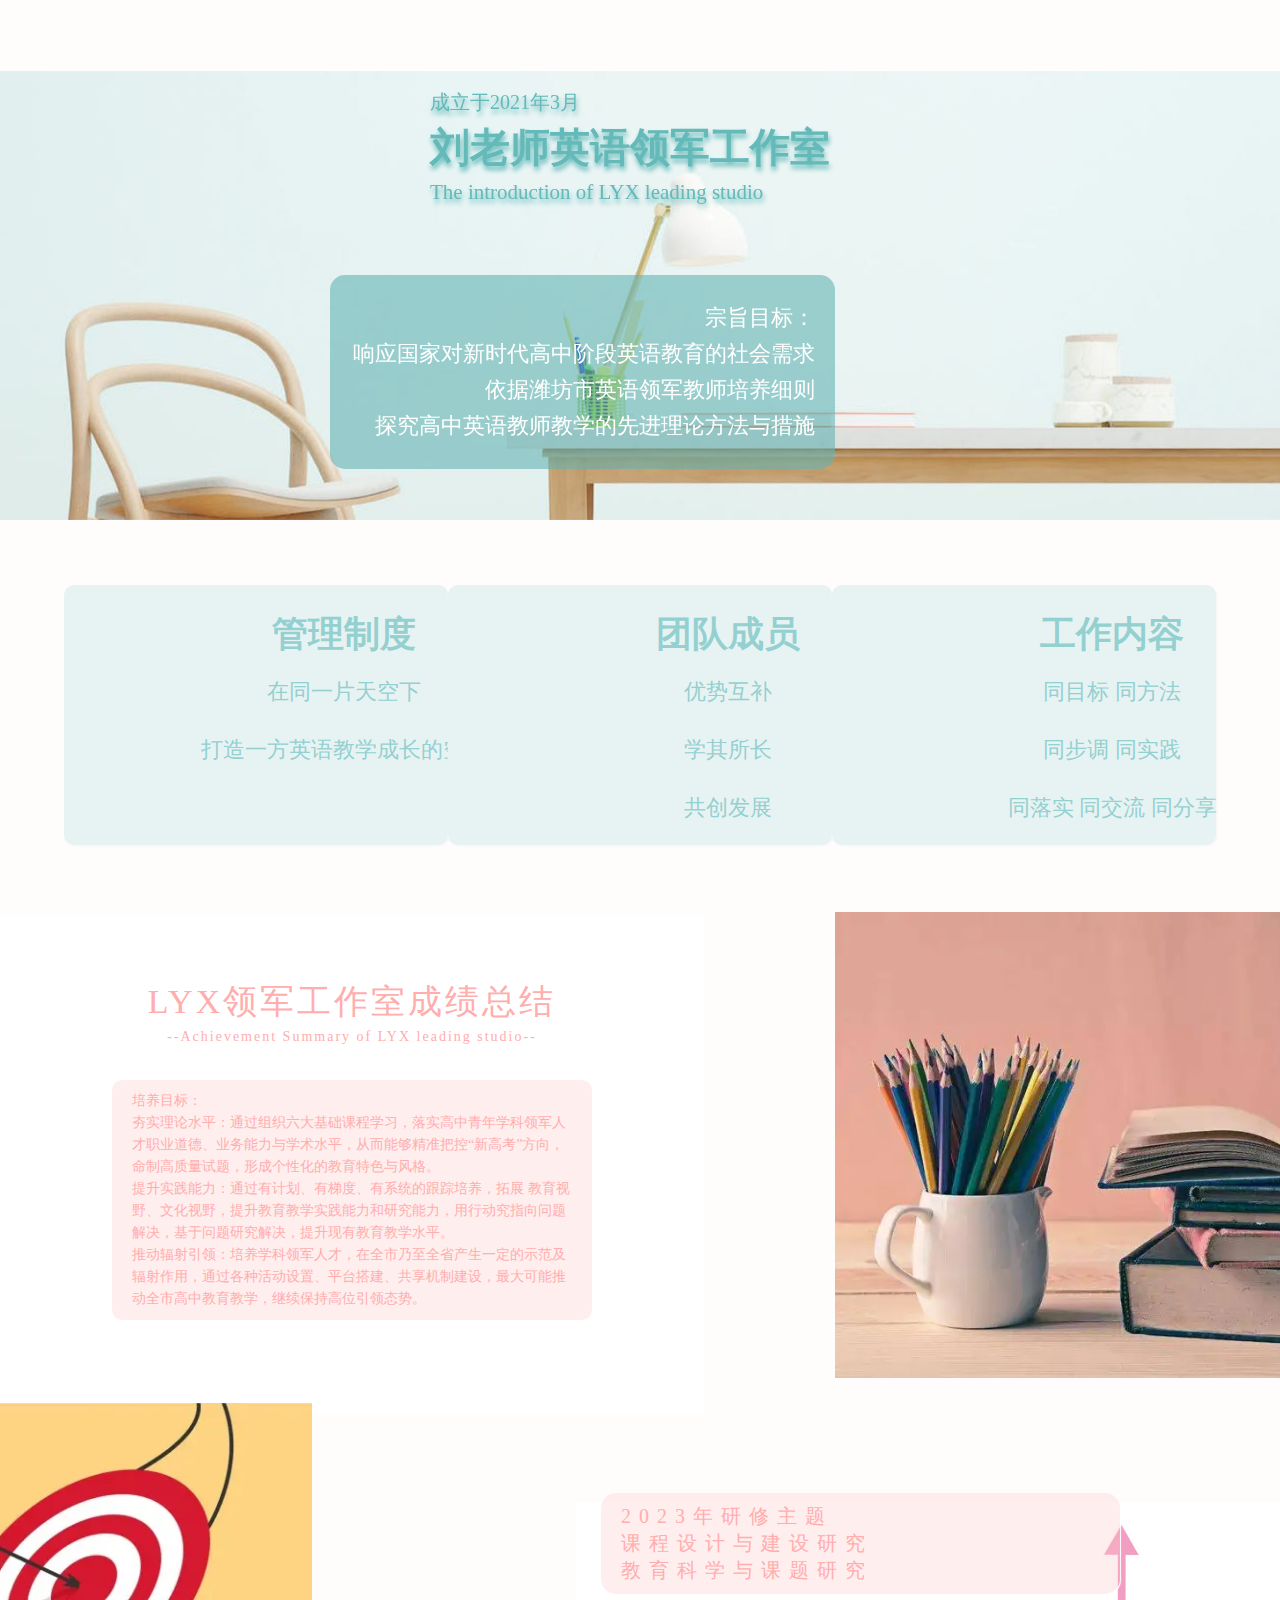
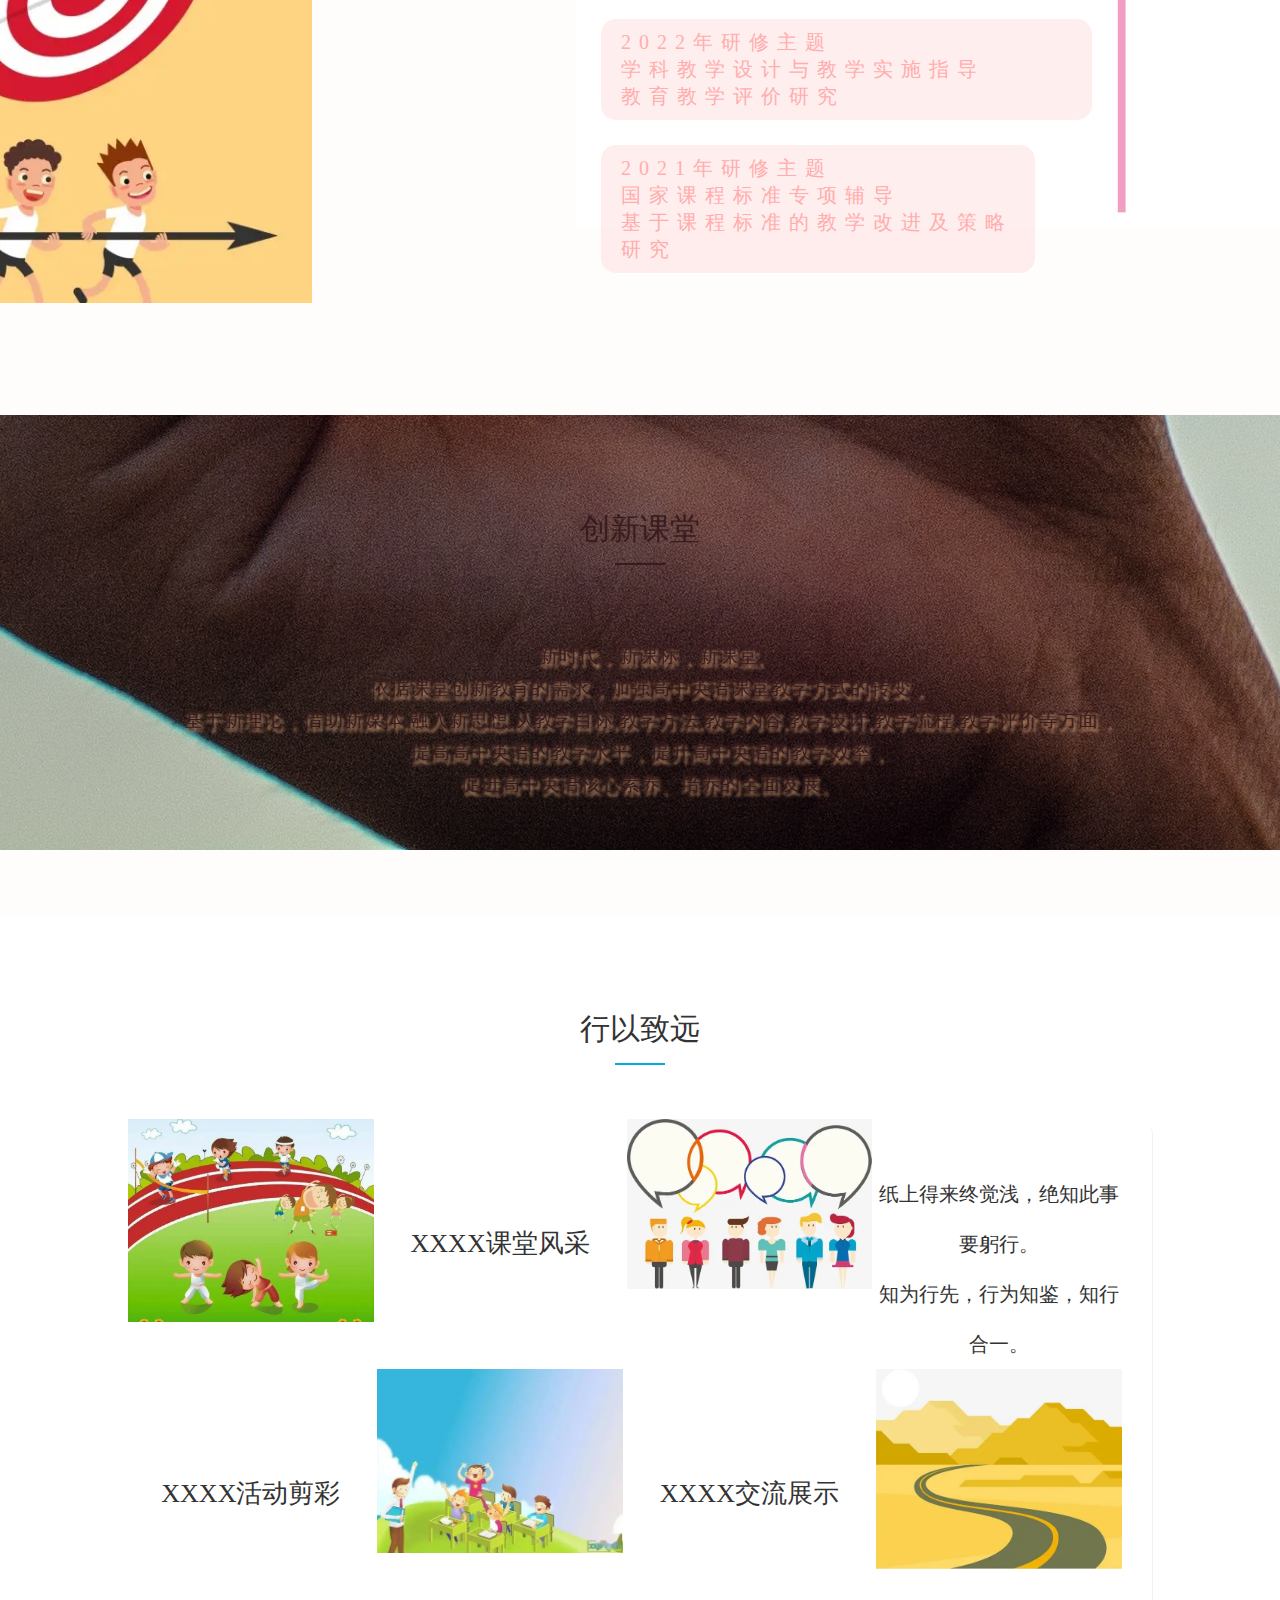
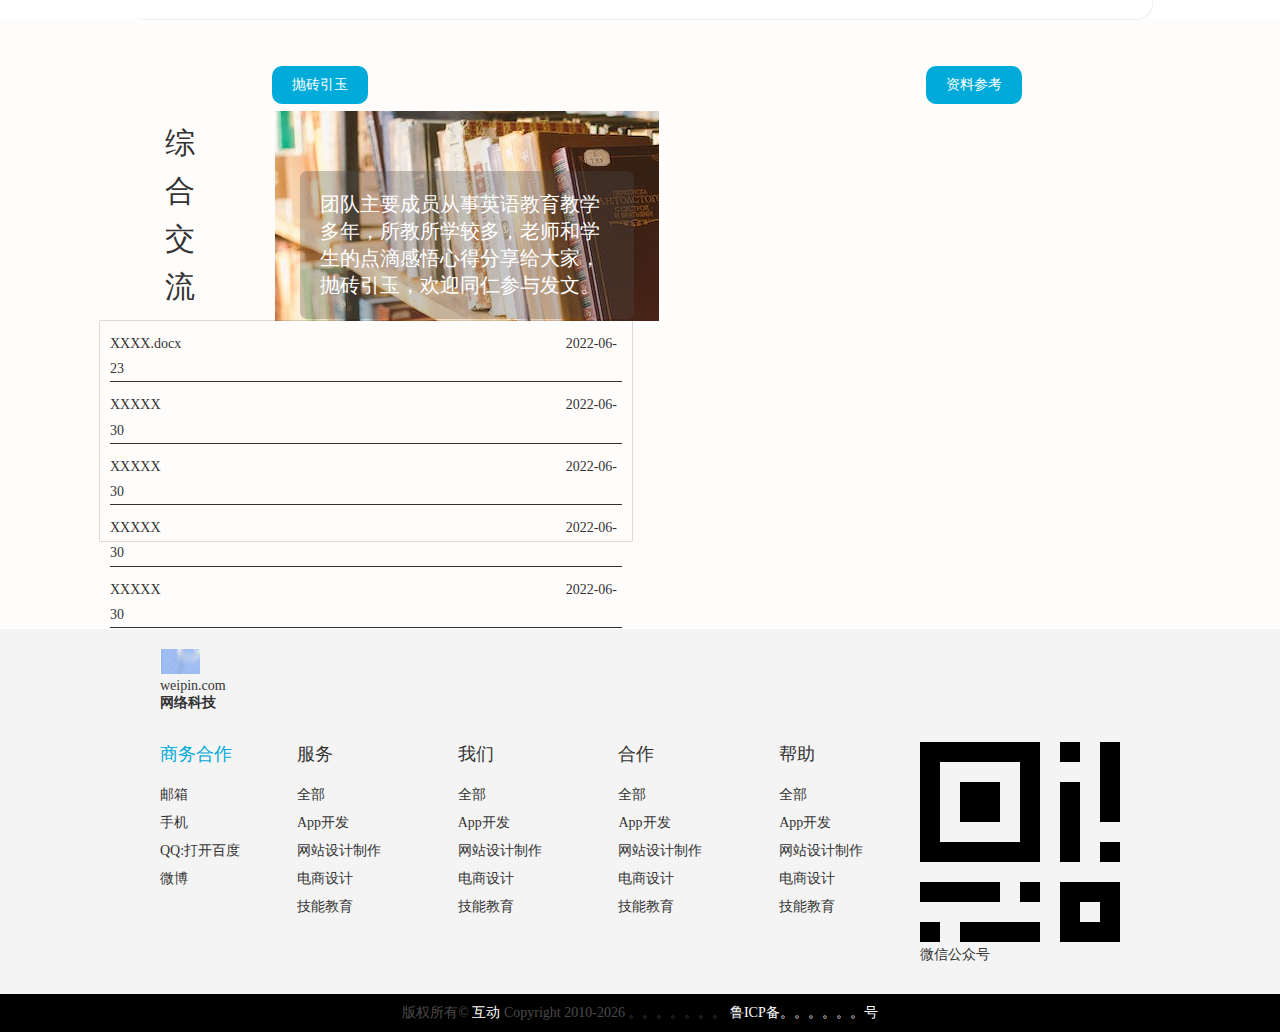
==== commit 106ce8c8: "Update first.html" ====
--- a/first.html
+++ b/first.html
@@ -302,7 +302,7 @@
                         <div class="news-item">
                             <div class="news-together">
                                 <div class="news-h">
-                                    <a class="" href="./public/1.docx" target="_blank" download="微服务与分布式.docx">微服务与分布式.docx</a>
+                                    <a class="" href="./public/1.docx" target="_blank" download="XXXX.docx">XXXX.docx</a>
                                 </div>
                                 <div class="date">2022-06-23</div>
                             </div>
@@ -556,4 +556,4 @@
     </div>
 
 </body>
-</html>+</html>
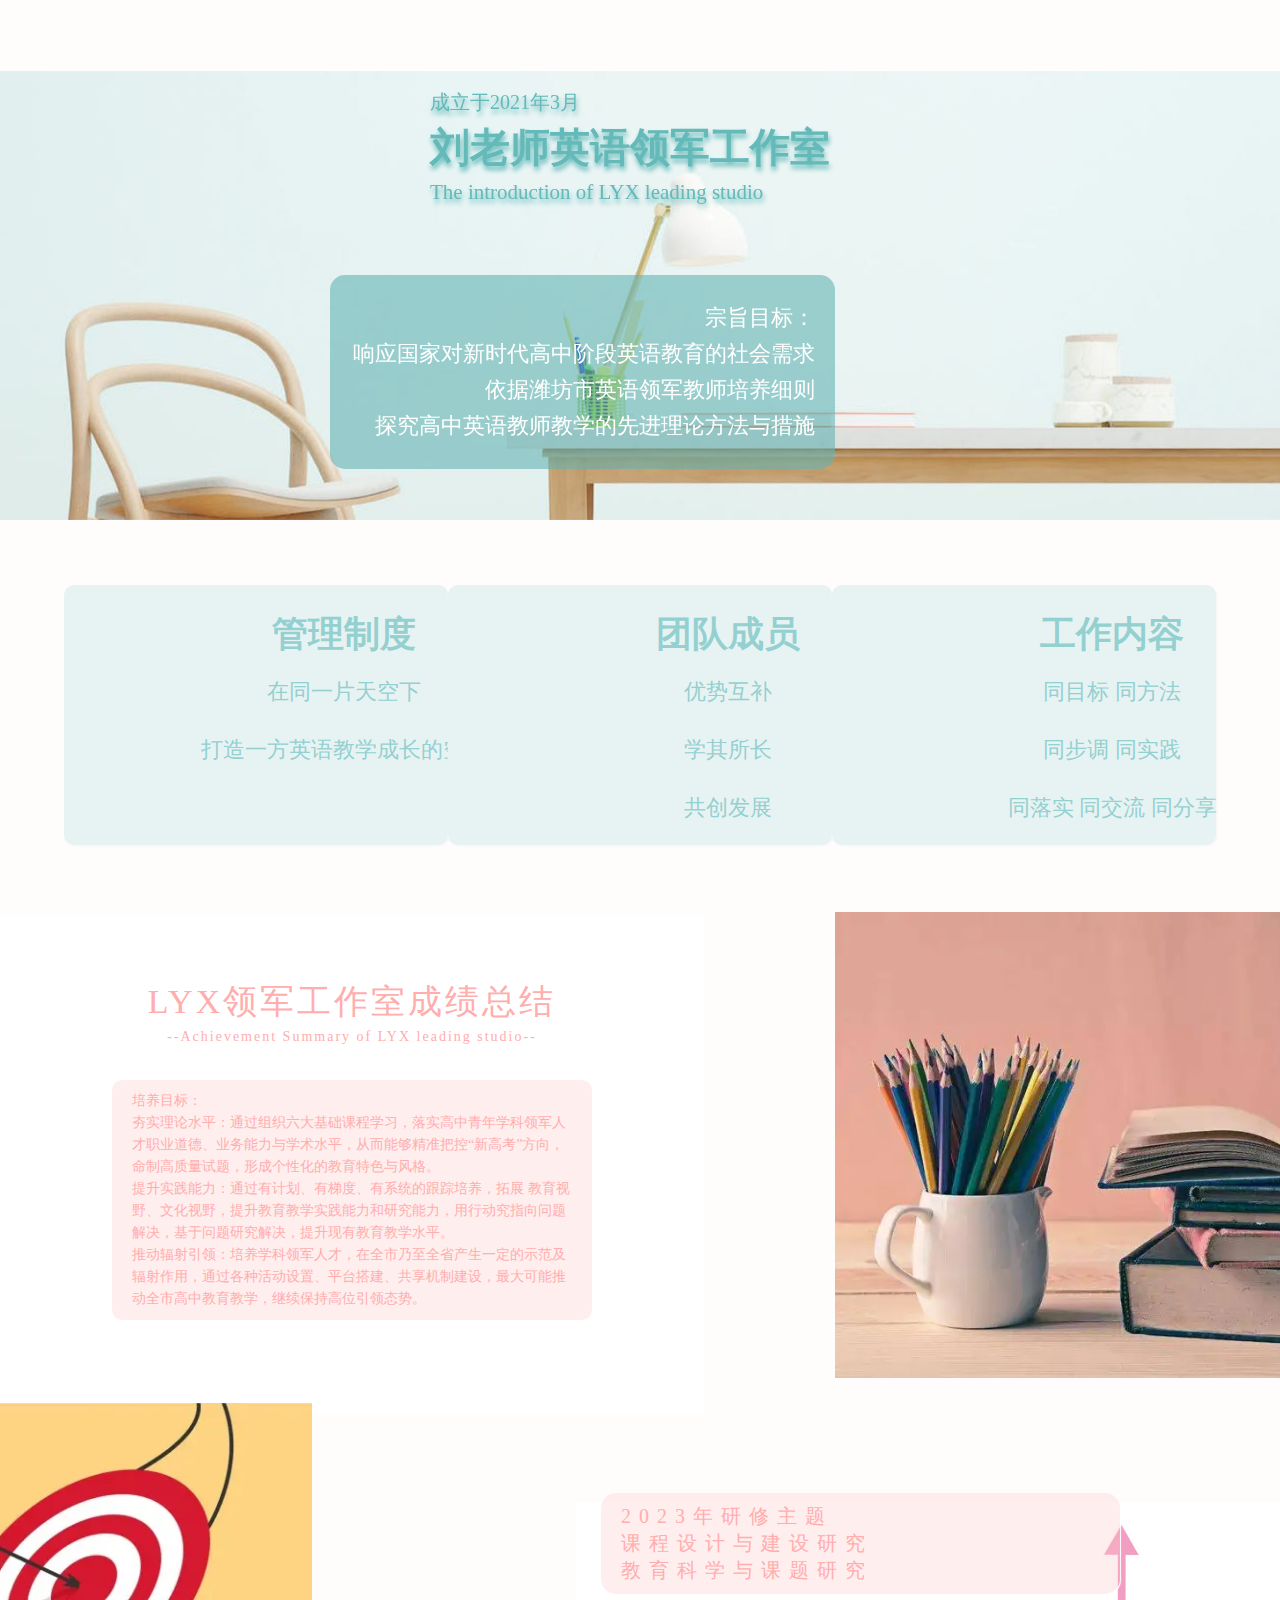
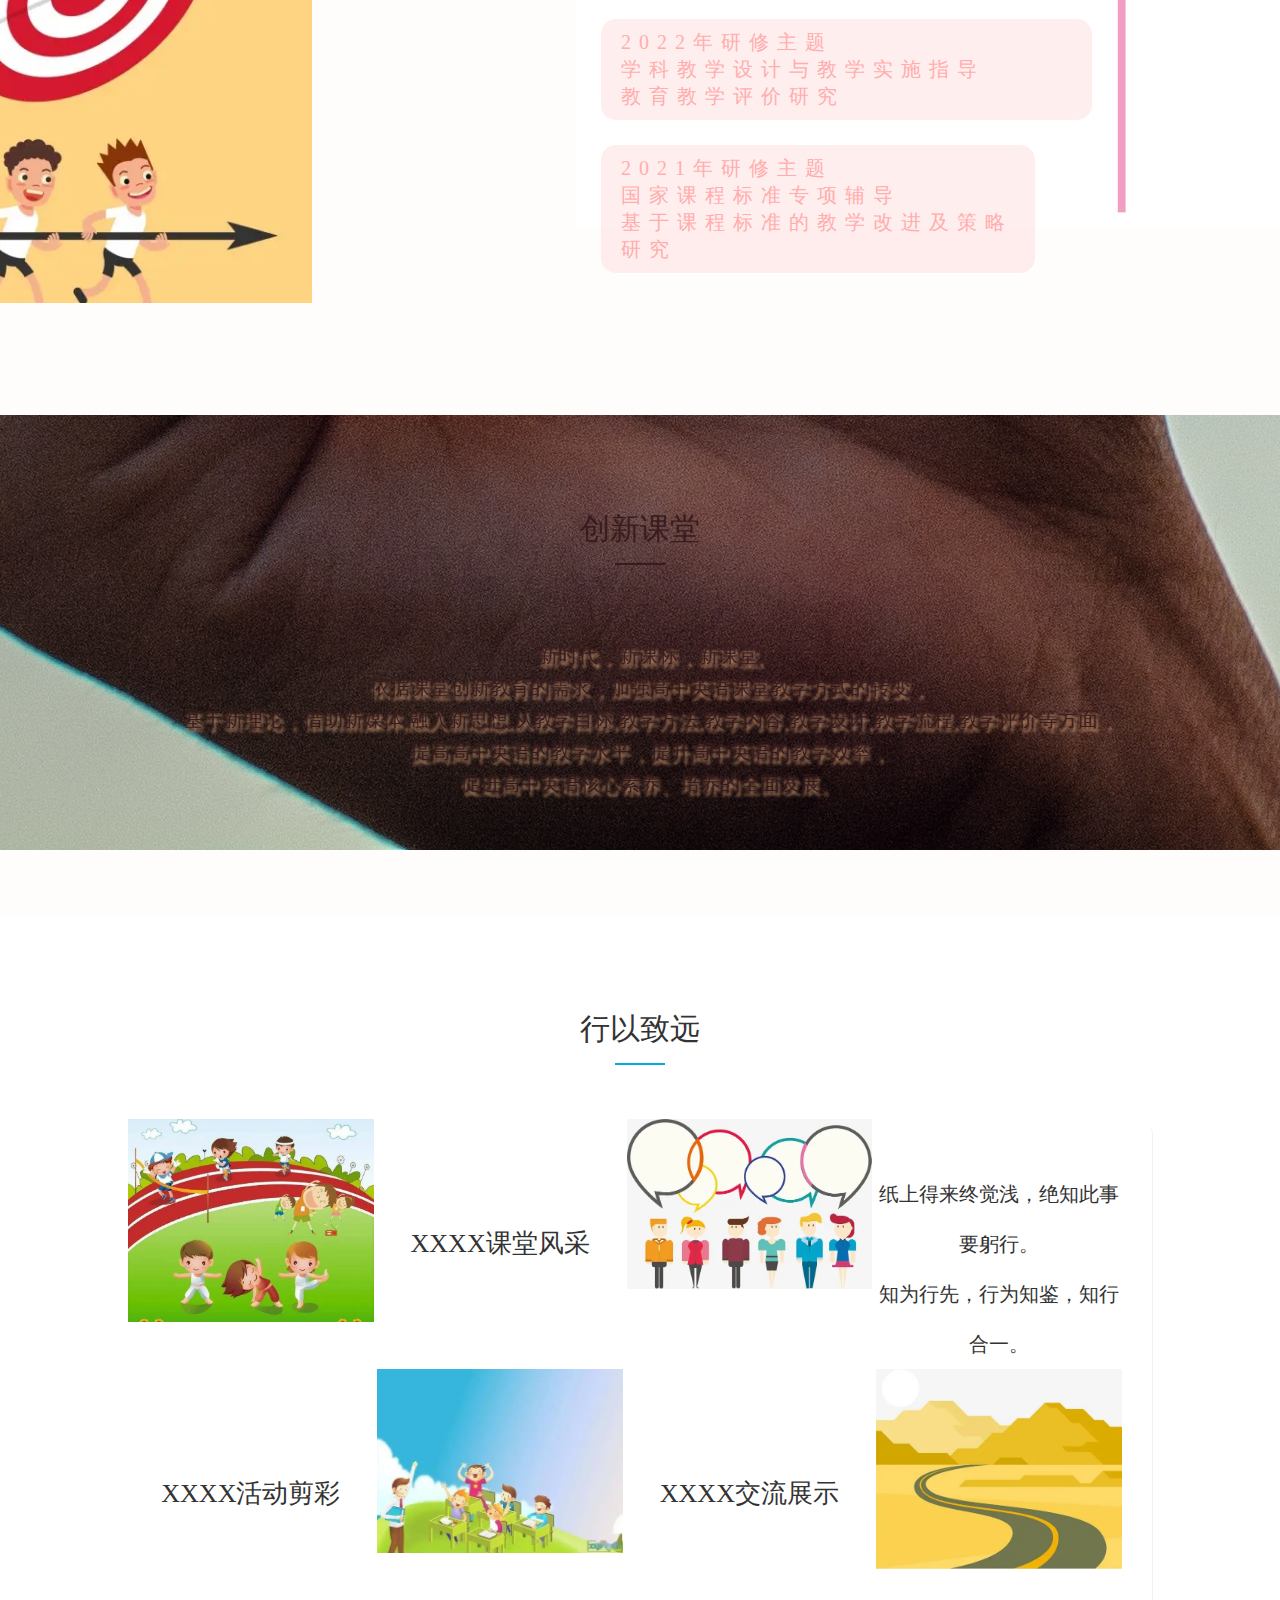
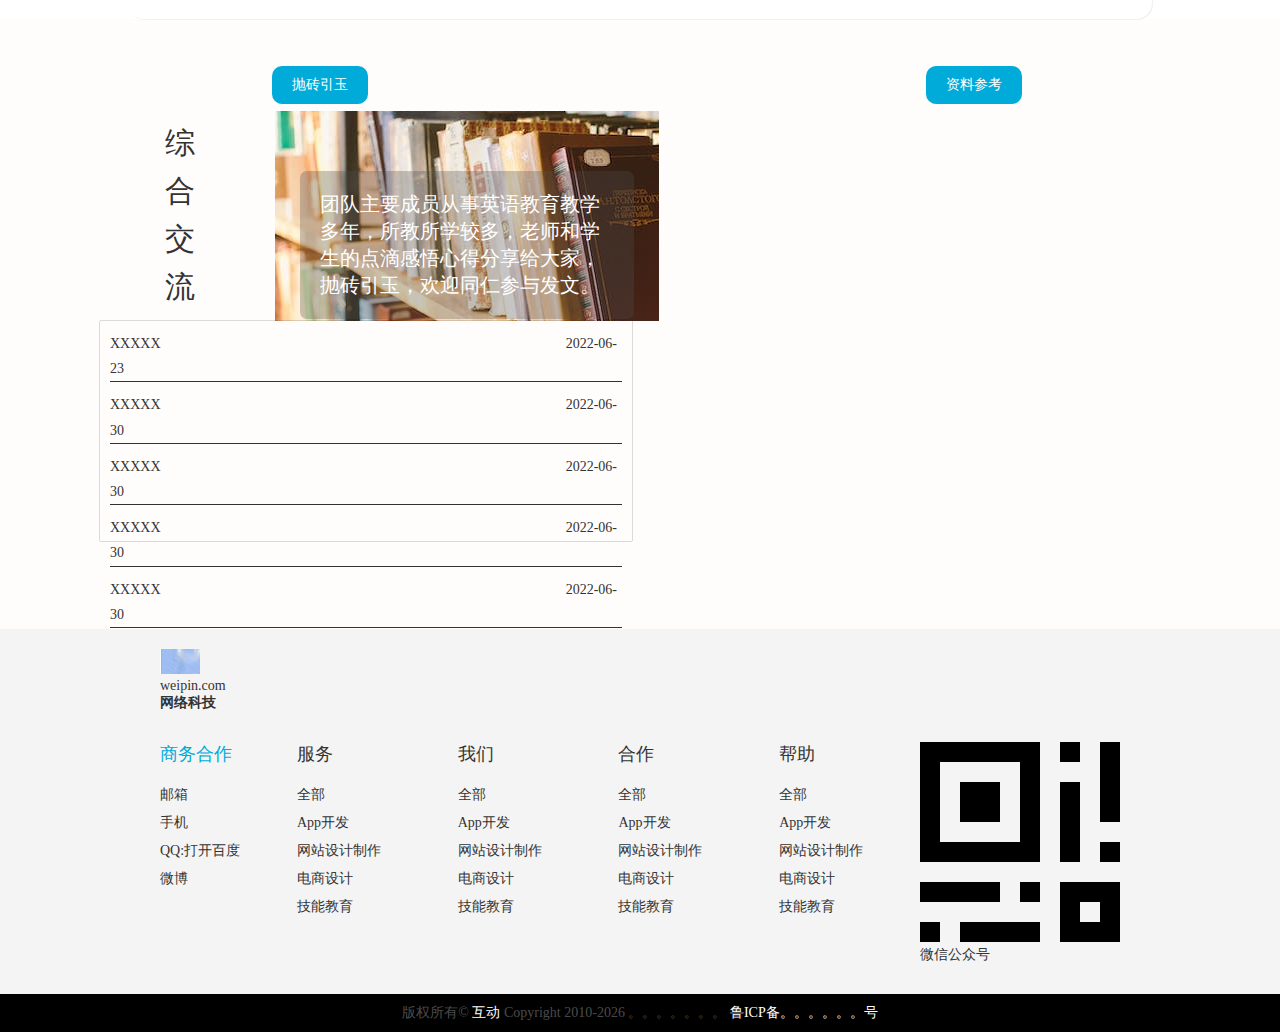
==== commit 86c98782: "Update first.html" ====
--- a/first.html
+++ b/first.html
@@ -302,7 +302,7 @@
                         <div class="news-item">
                             <div class="news-together">
                                 <div class="news-h">
-                                    <a class="" href="./public/1.docx" target="_blank" download="XXXX.docx">XXXX.docx</a>
+                                   <a class="" href="/article-77025-220429.html" target="_blank" title="XXXXX">XXXXX</a>
                                 </div>
                                 <div class="date">2022-06-23</div>
                             </div>
